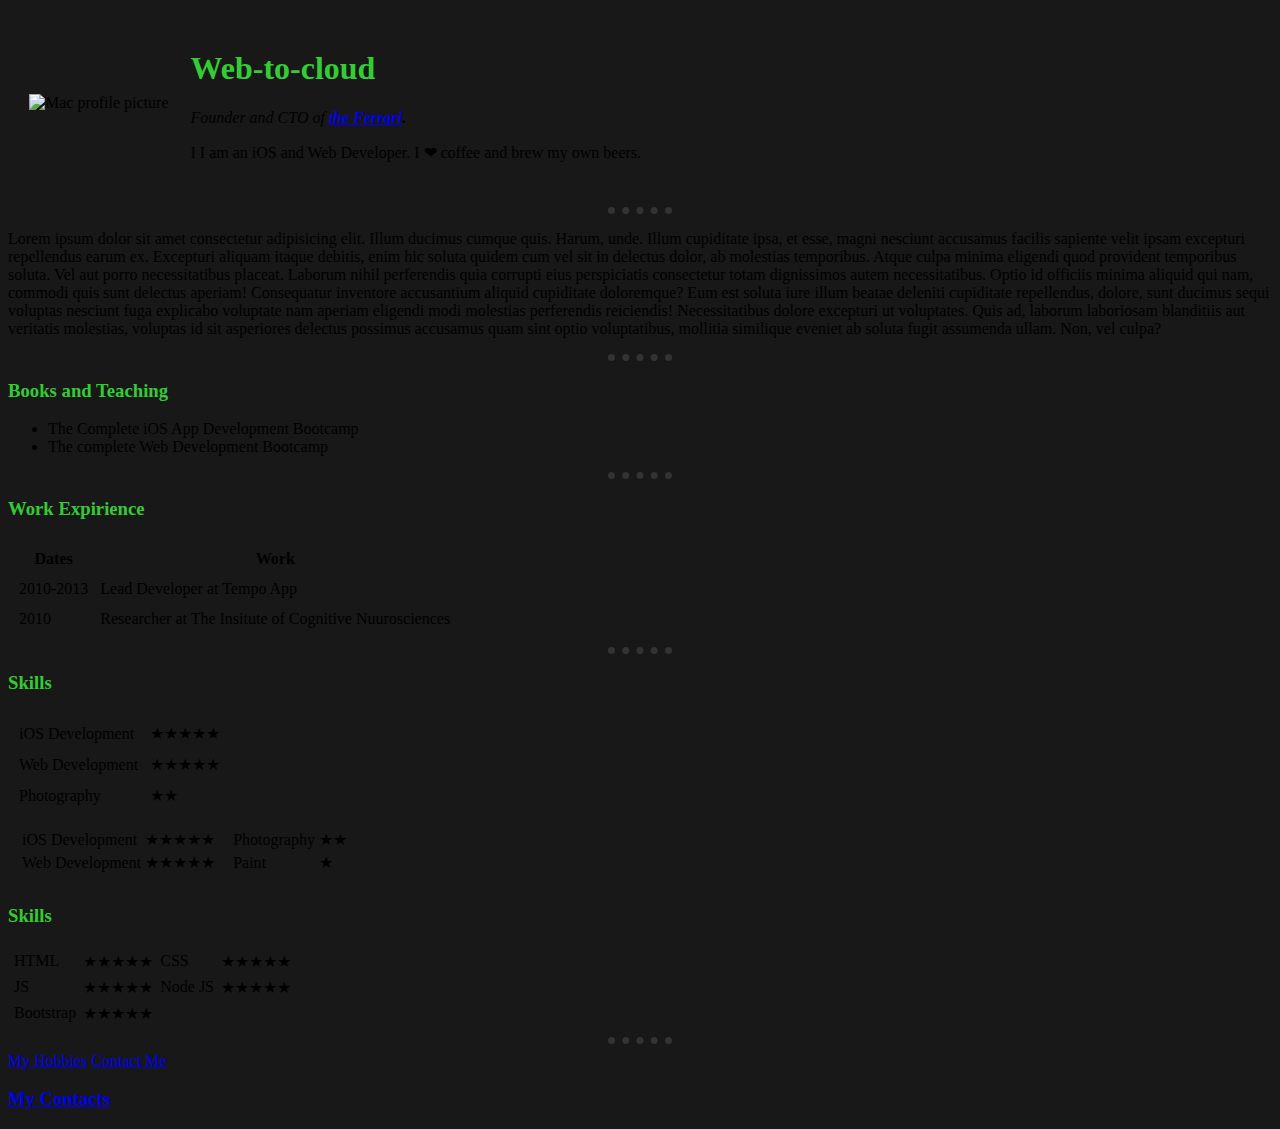
==== index.html @ aaa85b86 "[034] add external CSS" ====
<!DOCTYPE html>
<html lang="en">
  <head>
    <meta charset="UTF-8" />
    <meta name="viewport" content="width=device-width, initial-scale=1.0" />
    <title>❤ Mac's personal site</title>
    <link rel="stylesheet" href="style.css" /> <!-- for my BG -->
    <link rel="stylesheet" href="css/styles.css" />
  </head>
  <body>
    <table cellspacing="20">
      <tr>
        <td>
          <img src="images/R_photo_150x150.png" alt="Mac profile picture" />
        </td>
        <td>
          <h1>Web-to-cloud</h1>
          <p>
            <em
              >Founder and CTO of
              <strong
                ><a
                  href="https://images.unsplash.com/photo-1617654112368-307921291f42?ixlib=rb-1.2.1&ixid=MnwxMjA3fDB8MHxwaG90by1wYWdlfHx8fGVufDB8fHx8&auto=format&fit=crop&w=713&q=80"
                >
                  the Ferrari</a
                >.</strong
              ></em
            >
          </p>
          <p>
            I I am an iOS and Web Developer. I ❤ coffee and brew my own beers.
          </p>
        </td>
      </tr>
    </table>

    <hr />

    <p>
      Lorem ipsum dolor sit amet consectetur adipisicing elit. Illum ducimus
      cumque quis. Harum, unde. Illum cupiditate ipsa, et esse, magni nesciunt
      accusamus facilis sapiente velit ipsam excepturi repellendus earum ex.
      Excepturi aliquam itaque debitis, enim hic soluta quidem cum vel sit in
      delectus dolor, ab molestias temporibus. Atque culpa minima eligendi quod
      provident temporibus soluta. Vel aut porro necessitatibus placeat. Laborum
      nihil perferendis quia corrupti eius perspiciatis consectetur totam
      dignissimos autem necessitatibus. Optio id officiis minima aliquid qui
      nam, commodi quis sunt delectus aperiam! Consequatur inventore accusantium
      aliquid cupiditate doloremque? Eum est soluta iure illum beatae deleniti
      cupiditate repellendus, dolore, sunt ducimus sequi voluptas nesciunt fuga
      explicabo voluptate nam aperiam eligendi modi molestias perferendis
      reiciendis! Necessitatibus dolore excepturi ut voluptates. Quis ad,
      laborum laboriosam blanditiis aut veritatis molestias, voluptas id sit
      asperiores delectus possimus accusamus quam sint optio voluptatibus,
      mollitia similique eveniet ab soluta fugit assumenda ullam. Non, vel
      culpa?
    </p>
    <hr />
    <h3>Books and Teaching</h3>
    <ul>
      <li>The Complete iOS App Development Bootcamp</li>
      <li>The complete Web Development Bootcamp</li>
    </ul>
    <hr />
    <h3>Work Expirience</h3>
    <table cellspacing="10">
      <thead>
        <th>Dates</th>
        <th>Work</th>
      </thead>
      <tbody>
        <tr>
          <td>2010-2013</td>
          <td>Lead Developer at Tempo App</td>
        </tr>
        <tr>
          <td>2010</td>
          <td>Researcher at The Insitute of Cognitive Nuurosciences</td>
        </tr>
      </tbody>
      <tfoot></tfoot>
    </table>
    <hr />

    <h3>Skills</h3>
    <table cellspacing="10">
      <tr>
        <td>iOS Development</td>
        <td>★★★★★</td>
      </tr>
      <tr>
        <td>Web Development</td>
        <td>★★★★★</td>
      </tr>
      <tr>
        <td>Photography</td>
        <td>★★</td>
      </tr>
    </table>

    <table cellspacing="10">
      <tr>
        <td>
          <table>
            <tr>
              <td>iOS Development</td>
              <td>★★★★★</td>
            </tr>
            <tr>
              <td>Web Development</td>
              <td>★★★★★</td>
            </tr>
          </table>
        </td>
        <td>
          <table>
            <tr>
              <td>Photography</td>
              <td>★★</td>
            </tr>
            <tr>
              <td>Paint</td>
              <td>★</td>
            </tr>
          </table>
        </td>
      </tr>
    </table>

    <h3>Skills</h3>
    <table cellspacing="5">
      <tr>
        <td>HTML</td>
        <td>★★★★★</td>
        <td>CSS</td>
        <td>★★★★★</td>
      </tr>
      <tr>
        <td>JS</td>
        <td>★★★★★</td>
        <td>Node JS</td>
        <td>★★★★★</td>
      </tr>
      <tr>
        <td>Bootstrap</td>
        <td>★★★★★</td>
      </tr>
    </table>

    <hr />

    <a href="hobbies.html">My Hobbies</a>
    <a href="contact-me.html">Contact Me</a>

    <h3><a href="contact-me.html">My Contacts</a></h3>
  </body>
</html>
---- css/styles.css ----
body {
  background-color: rgb(24, 24, 24);
}

hr {
  border-style: none;
  /* border-top: 7px dotted #333; */
  border-top: dotted;
  border-color: #333;
  border-width: 7px;
  /* height:  5px; */
  width: 5%;
}

h1 {
    /* color: #66BFBF; */
  /* color: #66FBFB; */
  /* color: yellowgreen; */
  /* color: green; */
  color: #33CC33;
}

h3 {
  /* color: #66BFBF; */
  /* color: #66FBFB; */
  /* color: yellowgreen; */
  /* color: #8bff6e; */
  /* color: green; */
  color: #33CC33;

}
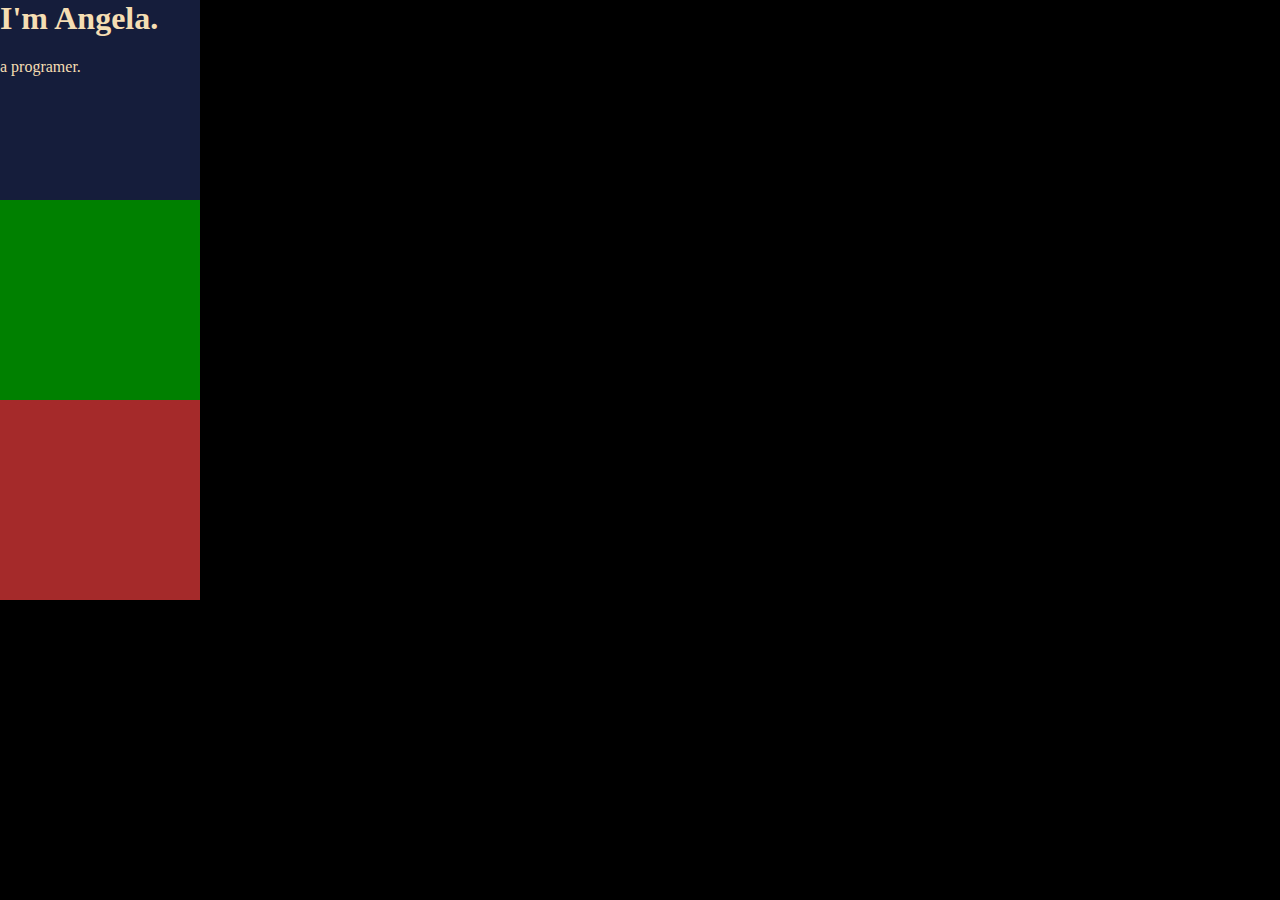
==== commit 3f219352: "[044] add the box model of website styling" ====
--- a/index.html
+++ b/index.html
@@ -3,155 +3,16 @@
   <head>
     <meta charset="UTF-8" />
     <meta name="viewport" content="width=device-width, initial-scale=1.0" />
-    <title>❤ Mac's personal site</title>
-    <link rel="stylesheet" href="style.css" /> <!-- for my BG -->
+    <title>Mac's pesonal site</title>
     <link rel="stylesheet" href="css/styles.css" />
+    <link id="icon" rel="icon" href="css/R_photo_150x150.png" />
   </head>
   <body>
-    <table cellspacing="20">
-      <tr>
-        <td>
-          <img src="images/R_photo_150x150.png" alt="Mac profile picture" />
-        </td>
-        <td>
-          <h1>Web-to-cloud</h1>
-          <p>
-            <em
-              >Founder and CTO of
-              <strong
-                ><a
-                  href="https://images.unsplash.com/photo-1617654112368-307921291f42?ixlib=rb-1.2.1&ixid=MnwxMjA3fDB8MHxwaG90by1wYWdlfHx8fGVufDB8fHx8&auto=format&fit=crop&w=713&q=80"
-                >
-                  the Ferrari</a
-                >.</strong
-              ></em
-            >
-          </p>
-          <p>
-            I I am an iOS and Web Developer. I ❤ coffee and brew my own beers.
-          </p>
-        </td>
-      </tr>
-    </table>
-
-    <hr />
-
-    <p>
-      Lorem ipsum dolor sit amet consectetur adipisicing elit. Illum ducimus
-      cumque quis. Harum, unde. Illum cupiditate ipsa, et esse, magni nesciunt
-      accusamus facilis sapiente velit ipsam excepturi repellendus earum ex.
-      Excepturi aliquam itaque debitis, enim hic soluta quidem cum vel sit in
-      delectus dolor, ab molestias temporibus. Atque culpa minima eligendi quod
-      provident temporibus soluta. Vel aut porro necessitatibus placeat. Laborum
-      nihil perferendis quia corrupti eius perspiciatis consectetur totam
-      dignissimos autem necessitatibus. Optio id officiis minima aliquid qui
-      nam, commodi quis sunt delectus aperiam! Consequatur inventore accusantium
-      aliquid cupiditate doloremque? Eum est soluta iure illum beatae deleniti
-      cupiditate repellendus, dolore, sunt ducimus sequi voluptas nesciunt fuga
-      explicabo voluptate nam aperiam eligendi modi molestias perferendis
-      reiciendis! Necessitatibus dolore excepturi ut voluptates. Quis ad,
-      laborum laboriosam blanditiis aut veritatis molestias, voluptas id sit
-      asperiores delectus possimus accusamus quam sint optio voluptatibus,
-      mollitia similique eveniet ab soluta fugit assumenda ullam. Non, vel
-      culpa?
-    </p>
-    <hr />
-    <h3>Books and Teaching</h3>
-    <ul>
-      <li>The Complete iOS App Development Bootcamp</li>
-      <li>The complete Web Development Bootcamp</li>
-    </ul>
-    <hr />
-    <h3>Work Expirience</h3>
-    <table cellspacing="10">
-      <thead>
-        <th>Dates</th>
-        <th>Work</th>
-      </thead>
-      <tbody>
-        <tr>
-          <td>2010-2013</td>
-          <td>Lead Developer at Tempo App</td>
-        </tr>
-        <tr>
-          <td>2010</td>
-          <td>Researcher at The Insitute of Cognitive Nuurosciences</td>
-        </tr>
-      </tbody>
-      <tfoot></tfoot>
-    </table>
-    <hr />
-
-    <h3>Skills</h3>
-    <table cellspacing="10">
-      <tr>
-        <td>iOS Development</td>
-        <td>★★★★★</td>
-      </tr>
-      <tr>
-        <td>Web Development</td>
-        <td>★★★★★</td>
-      </tr>
-      <tr>
-        <td>Photography</td>
-        <td>★★</td>
-      </tr>
-    </table>
-
-    <table cellspacing="10">
-      <tr>
-        <td>
-          <table>
-            <tr>
-              <td>iOS Development</td>
-              <td>★★★★★</td>
-            </tr>
-            <tr>
-              <td>Web Development</td>
-              <td>★★★★★</td>
-            </tr>
-          </table>
-        </td>
-        <td>
-          <table>
-            <tr>
-              <td>Photography</td>
-              <td>★★</td>
-            </tr>
-            <tr>
-              <td>Paint</td>
-              <td>★</td>
-            </tr>
-          </table>
-        </td>
-      </tr>
-    </table>
-
-    <h3>Skills</h3>
-    <table cellspacing="5">
-      <tr>
-        <td>HTML</td>
-        <td>★★★★★</td>
-        <td>CSS</td>
-        <td>★★★★★</td>
-      </tr>
-      <tr>
-        <td>JS</td>
-        <td>★★★★★</td>
-        <td>Node JS</td>
-        <td>★★★★★</td>
-      </tr>
-      <tr>
-        <td>Bootstrap</td>
-        <td>★★★★★</td>
-      </tr>
-    </table>
-
-    <hr />
-
-    <a href="hobbies.html">My Hobbies</a>
-    <a href="contact-me.html">Contact Me</a>
-
-    <h3><a href="contact-me.html">My Contacts</a></h3>
+    <div class="top-container">
+      <h1>I'm Angela.</h1>
+      <p>a programer.</p>
+    </div>
+    <div class="middle-container"></div>
+    <div class="bottom-container"></div>
   </body>
 </html>
--- a/css/styles.css
+++ b/css/styles.css
@@ -1,33 +1,32 @@
 body {
-  background-color: rgb(24, 24, 24);
+  background-color: black;
+  color: wheat;
+  margin: 0;
+}
+h1 {
+  margin-top: 0;
 }
 
-hr {
-  border-style: none;
-  /* border-top: 7px dotted #333; */
-  border-top: dotted;
-  border-color: #333;
-  border-width: 7px;
-  /* height:  5px; */
-  width: 5%;
+.top-container {
+  background-color: #151d3b;
+  height: 200px;
+  width: 200px;
 }
 
-h1 {
-    /* color: #66BFBF; */
-  /* color: #66FBFB; */
-  /* color: yellowgreen; */
-  /* color: green; */
-  color: #33CC33;
+.middle-container {
+  background-color: green;
+  height: 200px;
+  width: 200px;
 }
 
-h3 {
-  /* color: #66BFBF; */
-  /* color: #66FBFB; */
-  /* color: yellowgreen; */
-  /* color: #8bff6e; */
-  /* color: green; */
-  color: #33CC33;
-
+.bottom-container {
+  background-color: brown;
+  height: 200px;
+  width: 200px;
 }
 
-
+#icon {
+  width: 2px;
+  /* width: 100%; */
+  /* height: 100%; */
+}
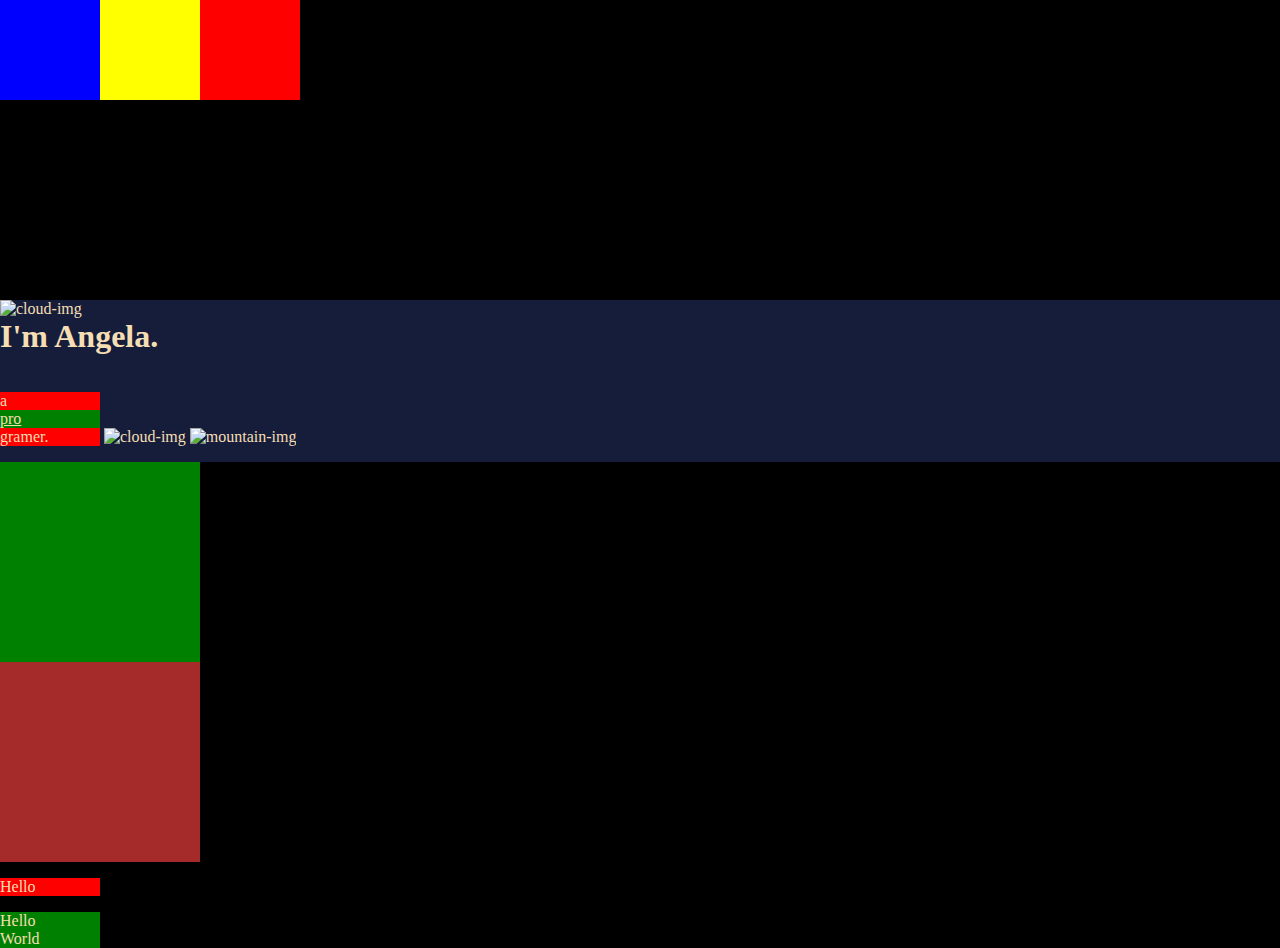
==== commit 1a4eb9bc: "[047] CSS add static and relative positioning" ====
--- a/index.html
+++ b/index.html
@@ -8,11 +8,24 @@
     <link id="icon" rel="icon" href="css/R_photo_150x150.png" />
   </head>
   <body>
+
+    <div class="red"></div>
+    <div class="blue"></div>
+    <div class="yellow"></div>
+
     <div class="top-container">
+      <img src="images/cloud.png" alt="cloud-img" />
       <h1>I'm Angela.</h1>
-      <p>a programer.</p>
+      <p>a <span class="pro">pro</span>gramer.</p>
+      <img src="images/cloud.png" alt="cloud-img" />
+      <img src="images/mountain.png" alt="mountain-img" />
     </div>
     <div class="middle-container"></div>
     <div class="bottom-container"></div>
+
+    <p>Hello</p>
+    <p class="second-p">World</p>
+    <span>Hello</span>
+    <span>World</span>
   </body>
 </html>
--- a/css/styles.css
+++ b/css/styles.css
@@ -9,8 +9,8 @@
 
 .top-container {
   background-color: #151d3b;
-  height: 200px;
-  width: 200px;
+  /* height: 200px;
+  width: 200px; */
 }
 
 .middle-container {
@@ -25,8 +25,83 @@
   width: 200px;
 }
 
+.pro {
+  text-decoration: underline;
+}
+
+p {
+  background-color: red;
+  width: 100px;
+  display: inline-block;
+}
+
+.second-p {
+  /* display: none; */
+  visibility: hidden;
+}
+
+span {
+  background-color: green;
+  width: 100px;
+  display: block;
+}
+
+.red {
+  background-color: red;
+  height: 100px;
+  width: 100px;
+  position: relative;
+  left: 200px;
+}
+
+.blue {
+  background-color: blue;
+  height: 100px;
+  width: 100px;
+  position: relative;
+  bottom: 100px;
+  
+}
+
+.yellow {
+  background-color: yellow;
+  height: 100px;
+  width: 100px;
+  position: relative;
+  left: 100px;
+  bottom: 200px;
+}
+
+/* .red {
+  background-color: red;
+  height: 100px;
+  width: 100px;
+  display: inline-block;
+  position: relative;
+  left: 200px;
+}
+
+.blue {
+  background-color: blue;
+  height: 100px;
+  width: 100px;
+  display: inline-block;
+  position: relative;
+  right: 100px;
+}
+
+.yellow {
+  background-color: yellow;
+  height: 100px;
+  width: 100px;
+  display: inline-block;
+  position: relative;
+  right: 100px;
+} */
+
 #icon {
-  width: 2px;
+  width: 5px;
+  height: 5px;
   /* width: 100%; */
   /* height: 100%; */
 }
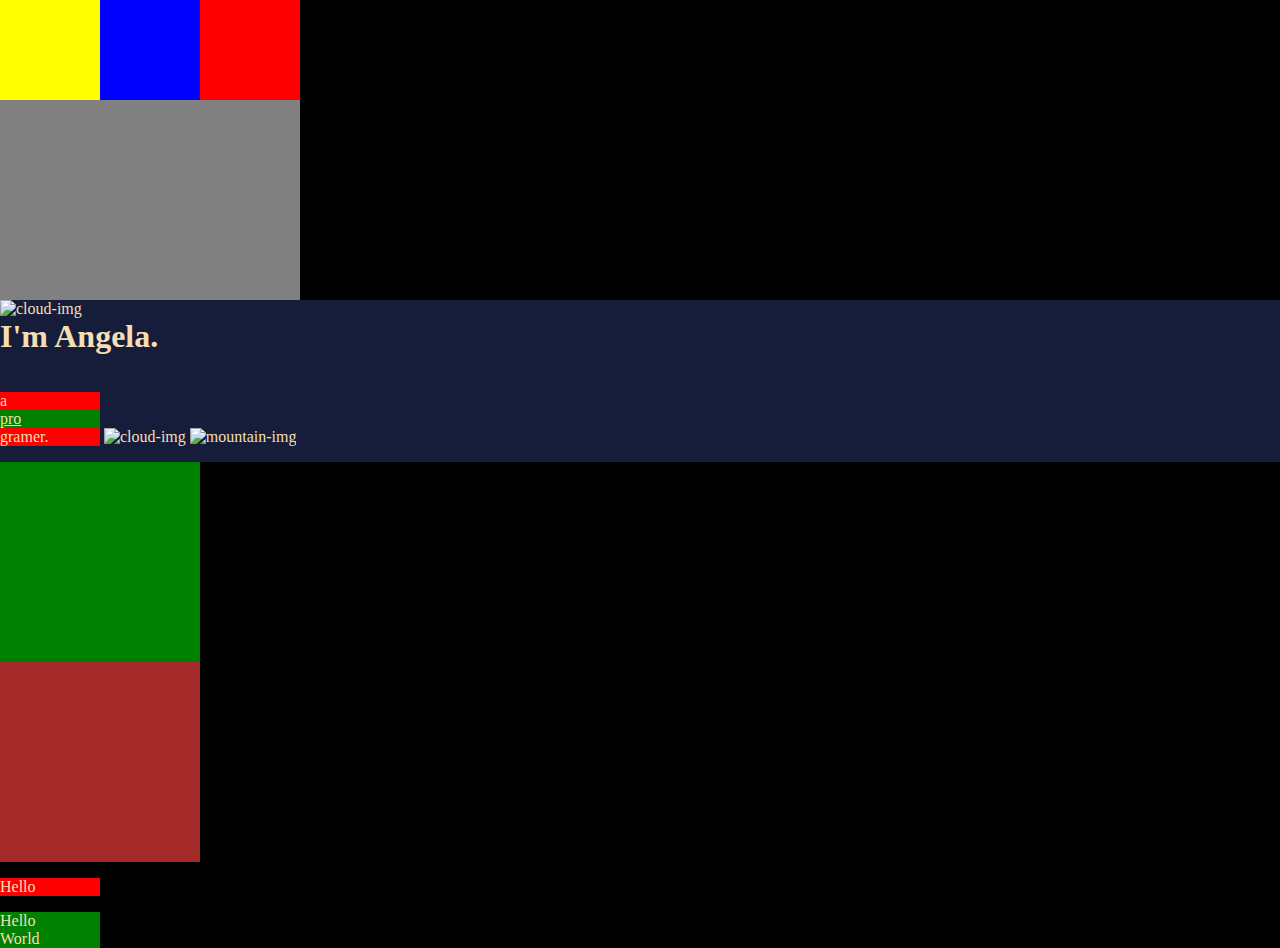
==== commit fec4dbb9: "[048] add absolute positioning parent container" ====
--- a/index.html
+++ b/index.html
@@ -8,8 +8,7 @@
     <link id="icon" rel="icon" href="css/R_photo_150x150.png" />
   </head>
   <body>
-
-    <div class="red"></div>
+    <div class="container"><div class="red"></div></div>
     <div class="blue"></div>
     <div class="yellow"></div>
 
--- a/css/styles.css
+++ b/css/styles.css
@@ -46,7 +46,47 @@
   display: block;
 }
 
+.container {
+  position: relative;
+  height: 300px;
+  width: 300px;
+  background-color: grey;
+}
+
 .red {
+  background-color: red;
+  height: 100px;
+  width: 100px;
+  position: absolute;
+  right: 0;
+}
+
+.blue {
+  background-color: blue;
+  height: 100px;
+  width: 100px;
+  position: absolute;
+  top: 0;
+  left: 100px;  
+}
+
+.yellow {
+  background-color: yellow;
+  height: 100px;
+  width: 100px;
+  position: absolute;
+  top: 0;
+}
+
+
+#icon {
+  width: 5px;
+  height: 5px;
+  /* width: 100%; */
+  /* height: 100%; */
+}
+
+/* .red {
   background-color: red;
   height: 100px;
   width: 100px;
@@ -70,38 +110,4 @@
   position: relative;
   left: 100px;
   bottom: 200px;
-}
-
-/* .red {
-  background-color: red;
-  height: 100px;
-  width: 100px;
-  display: inline-block;
-  position: relative;
-  left: 200px;
-}
-
-.blue {
-  background-color: blue;
-  height: 100px;
-  width: 100px;
-  display: inline-block;
-  position: relative;
-  right: 100px;
-}
-
-.yellow {
-  background-color: yellow;
-  height: 100px;
-  width: 100px;
-  display: inline-block;
-  position: relative;
-  right: 100px;
 } */
-
-#icon {
-  width: 5px;
-  height: 5px;
-  /* width: 100%; */
-  /* height: 100%; */
-}
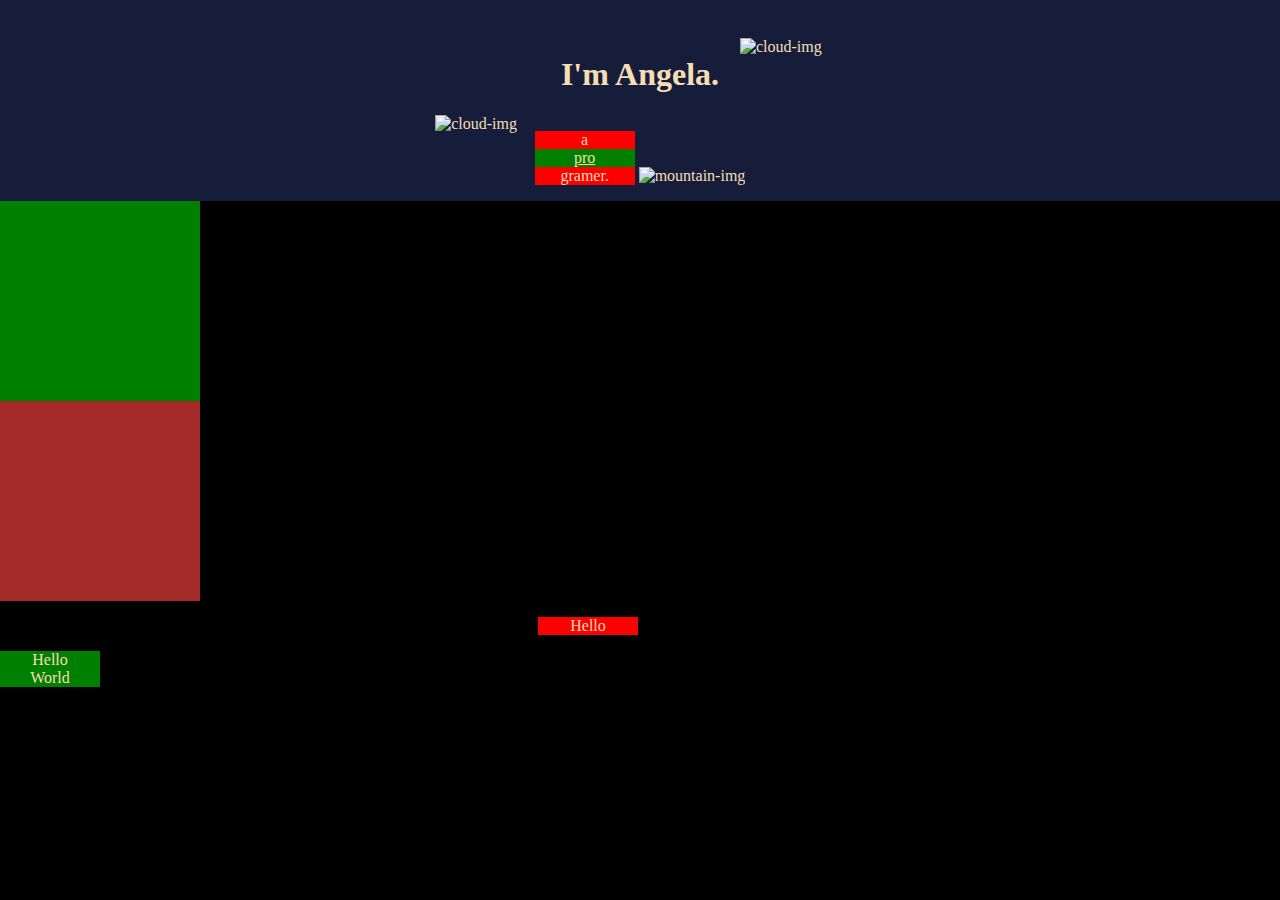
==== commit 0d0a989f: "[049] add center elements with CSS challenge" ====
--- a/index.html
+++ b/index.html
@@ -8,15 +8,12 @@
     <link id="icon" rel="icon" href="css/R_photo_150x150.png" />
   </head>
   <body>
-    <div class="container"><div class="red"></div></div>
-    <div class="blue"></div>
-    <div class="yellow"></div>
 
     <div class="top-container">
-      <img src="images/cloud.png" alt="cloud-img" />
+      <img class="top-cloud" src="images/cloud.png" alt="cloud-img" />
       <h1>I'm Angela.</h1>
       <p>a <span class="pro">pro</span>gramer.</p>
-      <img src="images/cloud.png" alt="cloud-img" />
+      <img class="bottom-cloud" src="images/cloud.png" alt="cloud-img" />
       <img src="images/mountain.png" alt="mountain-img" />
     </div>
     <div class="middle-container"></div>
--- a/css/styles.css
+++ b/css/styles.css
@@ -2,6 +2,7 @@
   background-color: black;
   color: wheat;
   margin: 0;
+  text-align: center;
 }
 h1 {
   margin-top: 0;
@@ -46,38 +47,18 @@
   display: block;
 }
 
-.container {
+.top-cloud {
+  /* display: block; */
+  /* position: absolute; */
   position: relative;
-  height: 300px;
-  width: 300px;
-  background-color: grey;
+  margin-top: 3%;
+  margin-left: 22%;
 }
 
-.red {
-  background-color: red;
-  height: 100px;
-  width: 100px;
+.bottom-cloud {
   position: absolute;
-  right: 0;
+  left: 34%;
 }
-
-.blue {
-  background-color: blue;
-  height: 100px;
-  width: 100px;
-  position: absolute;
-  top: 0;
-  left: 100px;  
-}
-
-.yellow {
-  background-color: yellow;
-  height: 100px;
-  width: 100px;
-  position: absolute;
-  top: 0;
-}
-
 
 #icon {
   width: 5px;
@@ -85,29 +66,3 @@
   /* width: 100%; */
   /* height: 100%; */
 }
-
-/* .red {
-  background-color: red;
-  height: 100px;
-  width: 100px;
-  position: relative;
-  left: 200px;
-}
-
-.blue {
-  background-color: blue;
-  height: 100px;
-  width: 100px;
-  position: relative;
-  bottom: 100px;
-  
-}
-
-.yellow {
-  background-color: yellow;
-  height: 100px;
-  width: 100px;
-  position: relative;
-  left: 100px;
-  bottom: 200px;
-} */
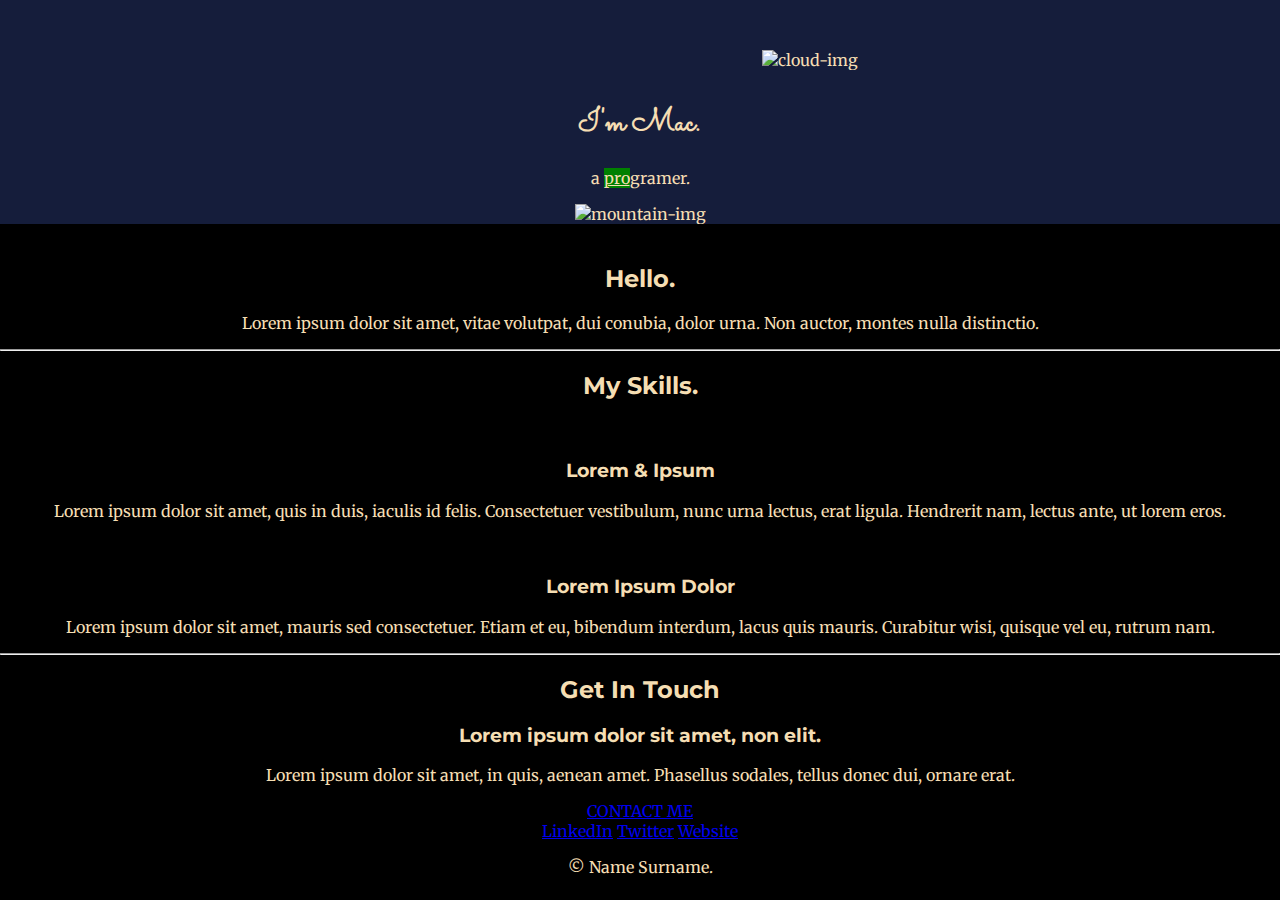
==== commit 057aad3c: "[052] add stub code" ====
--- a/index.html
+++ b/index.html
@@ -3,25 +3,60 @@
   <head>
     <meta charset="UTF-8" />
     <meta name="viewport" content="width=device-width, initial-scale=1.0" />
-    <title>Mac's pesonal site</title>
+    <title>Mac's personal site</title>
     <link rel="stylesheet" href="css/styles.css" />
     <link id="icon" rel="icon" href="css/R_photo_150x150.png" />
+    <link rel="preconnect" href="https://fonts.googleapis.com" />
+    <link rel="preconnect" href="https://fonts.gstatic.com" crossorigin />
+    <link
+      href="https://fonts.googleapis.com/css2?family=Merriweather&family=Montserrat&family=Sacramento&display=swap"
+      rel="stylesheet"
+    />
   </head>
   <body>
-
     <div class="top-container">
       <img class="top-cloud" src="images/cloud.png" alt="cloud-img" />
-      <h1>I'm Angela.</h1>
+      <h1>I'm Mac.</h1>
       <p>a <span class="pro">pro</span>gramer.</p>
       <img class="bottom-cloud" src="images/cloud.png" alt="cloud-img" />
       <img src="images/mountain.png" alt="mountain-img" />
     </div>
-    <div class="middle-container"></div>
-    <div class="bottom-container"></div>
-
-    <p>Hello</p>
-    <p class="second-p">World</p>
-    <span>Hello</span>
-    <span>World</span>
+    <div class="middle-container">
+      <div class="profile">
+        <img src="" alt="">
+        <h2>Hello.</h2>
+        <p>Lorem ipsum dolor sit amet, vitae volutpat, dui conubia, dolor urna. Non auctor, montes nulla distinctio.</p>
+      </div>
+      <hr>
+      <div class="skills">
+        <h2>My Skills.</h2>
+        <div class="skill-row">
+          <img class="" src="" alt="">
+          <h3>Lorem & Ipsum</h3>
+          <p>Lorem ipsum dolor sit amet, quis in duis, iaculis id felis. Consectetuer vestibulum, nunc urna lectus, erat ligula. Hendrerit nam, lectus ante, ut lorem eros.</p>
+        </div>
+        <div class="skill-row">
+          <img class="" src="" alt="">
+          <h3>Lorem Ipsum Dolor</h3>
+          <p>Lorem ipsum dolor sit amet, mauris sed consectetuer. Etiam et eu, bibendum interdum, lacus quis mauris. Curabitur wisi, quisque vel eu, rutrum nam.</p>
+        </div>
+      </div>
+      <hr>
+      <div class="contact-me">
+        <h2>Get In Touch</h2>
+        <h3>Lorem ipsum dolor sit amet, non elit.</h3>
+        <p>Lorem ipsum dolor sit amet, in quis, aenean amet. Phasellus sodales, tellus donec dui, ornare erat.</p>
+        <a class="btn" href="mailto:name@email.com">CONTACT ME</a>
+      </div>
+    </div>
+    
+    
+    <div class="bottom-container">
+      <a class="footer-link" href="https://www.linkedin.com/">LinkedIn</a>
+      <a class="footer-link" href="https://twitter.com/">Twitter</a>
+      <a class="footer-link" href="https://www.appbrewery.co/">Website</a>
+      <p>© Name Surname.</p>
+    </div>
+    
   </body>
 </html>
--- a/css/styles.css
+++ b/css/styles.css
@@ -3,53 +3,62 @@
   color: wheat;
   margin: 0;
   text-align: center;
+  font-family: 'Merriweather', serif;
 }
 h1 {
   margin-top: 0;
+  font-family: 'Sacramento', cursive;
+}
+
+h2 {
+  font-family: 'Montserrat', sans-serif;
+}
+
+h3 {
+  font-family: 'Montserrat', sans-serif;
 }
 
 .top-container {
   background-color: #151d3b;
-  /* height: 200px;
-  width: 200px; */
-}
+  position: relative;
+  padding-top: 100px;
+  }
 
 .middle-container {
-  background-color: green;
-  height: 200px;
-  width: 200px;
 }
 
 .bottom-container {
-  background-color: brown;
-  height: 200px;
-  width: 200px;
 }
 
 .pro {
   text-decoration: underline;
 }
 
-p {
-  background-color: red;
-  width: 100px;
-  display: inline-block;
-}
-
-.second-p {
-  /* display: none; */
-  visibility: hidden;
-}
 
 span {
   background-color: green;
-  width: 100px;
-  display: block;
 }
 
 .top-cloud {
-  /* display: block; */
-  /* position: absolute; */
+  position: absolute;
+  right: 33%;
+  top: 50px;
+}
+
+.bottom-cloud {
+  position: absolute;
+  left: 33%;
+  bottom: 300px;
+}
+
+#icon {
+  width: 5px;
+  height: 5px;
+  /* width: 100%; */
+  /* height: 100%; */
+}
+
+/* .top-cloud {
   position: relative;
   margin-top: 3%;
   margin-left: 22%;
@@ -58,11 +67,4 @@
 .bottom-cloud {
   position: absolute;
   left: 34%;
-}
-
-#icon {
-  width: 5px;
-  height: 5px;
-  /* width: 100%; */
-  /* height: 100%; */
-}
+} */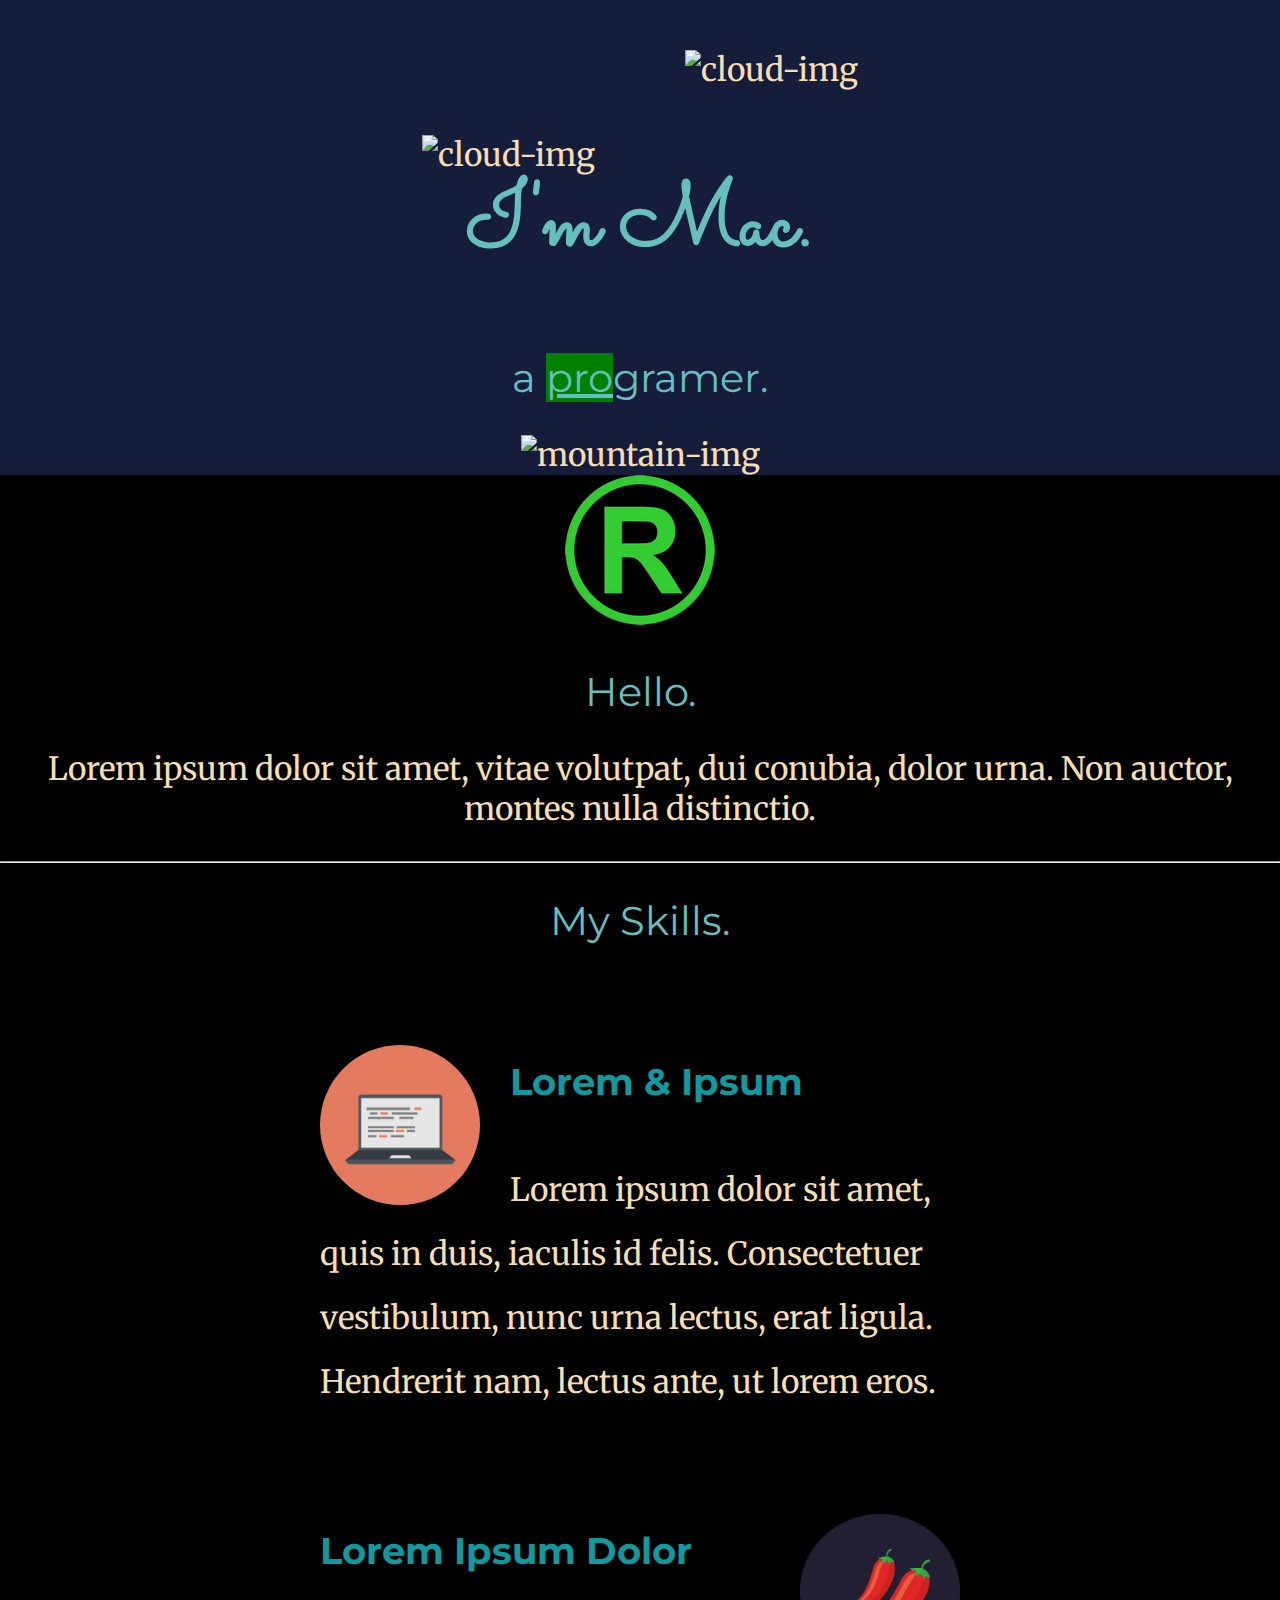
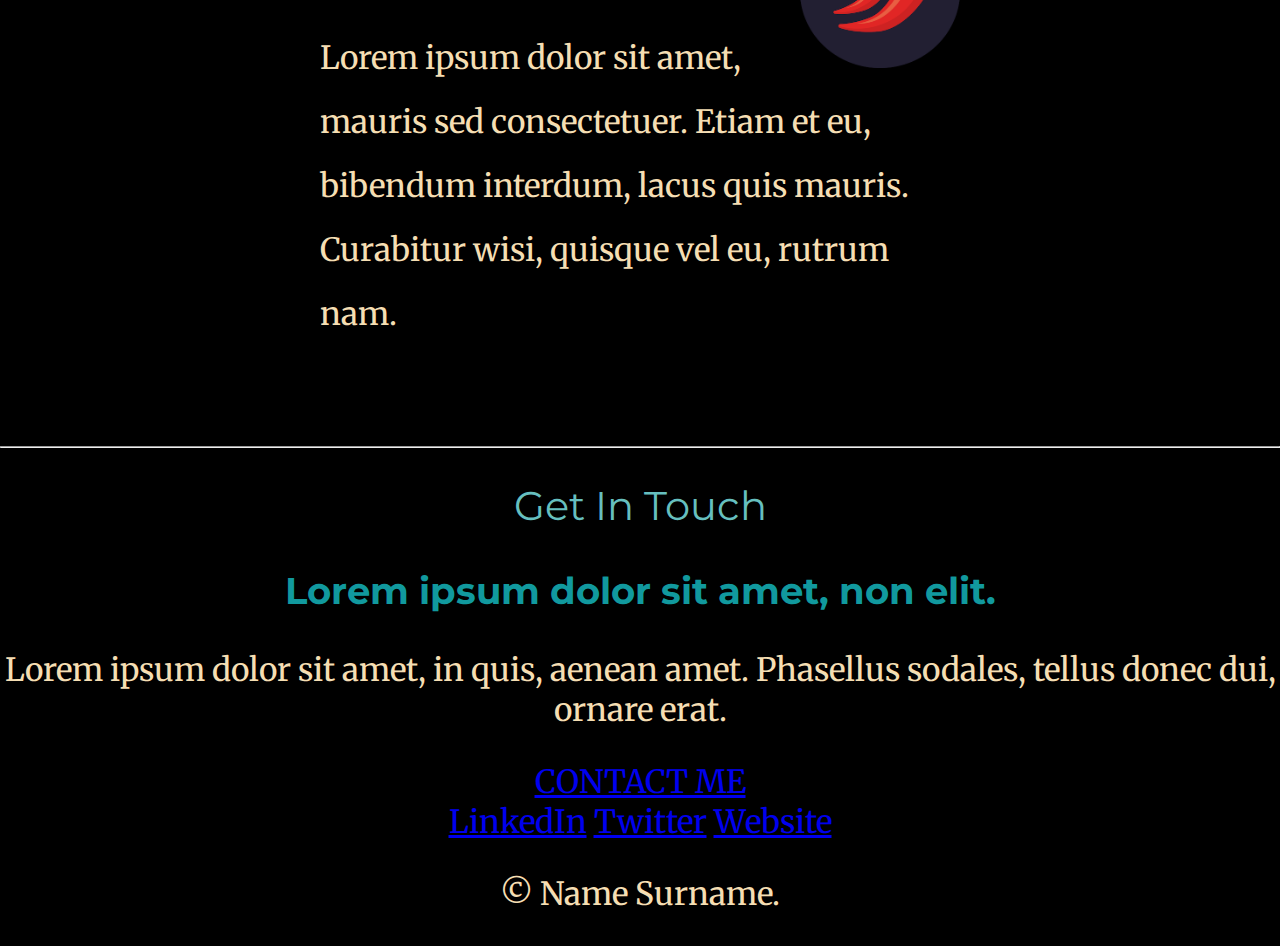
==== commit c8ca772f: "[058] add CSS float and clear properties" ====
--- a/index.html
+++ b/index.html
@@ -6,6 +6,7 @@
     <title>Mac's personal site</title>
     <link rel="stylesheet" href="css/styles.css" />
     <link id="icon" rel="icon" href="css/R_photo_150x150.png" />
+    <!-- <link id="icon" rel="icon" href="css/1_photo_150x150.png" /> -->
     <link rel="preconnect" href="https://fonts.googleapis.com" />
     <link rel="preconnect" href="https://fonts.gstatic.com" crossorigin />
     <link
@@ -17,46 +18,58 @@
     <div class="top-container">
       <img class="top-cloud" src="images/cloud.png" alt="cloud-img" />
       <h1>I'm Mac.</h1>
-      <p>a <span class="pro">pro</span>gramer.</p>
+      <h2>a <span class="pro">pro</span>gramer.</h2>
       <img class="bottom-cloud" src="images/cloud.png" alt="cloud-img" />
       <img src="images/mountain.png" alt="mountain-img" />
     </div>
     <div class="middle-container">
       <div class="profile">
-        <img src="" alt="">
+        <img src="css/R_photo_150x150.png" alt="mac-img" />
         <h2>Hello.</h2>
-        <p>Lorem ipsum dolor sit amet, vitae volutpat, dui conubia, dolor urna. Non auctor, montes nulla distinctio.</p>
+        <p>
+          Lorem ipsum dolor sit amet, vitae volutpat, dui conubia, dolor urna.
+          Non auctor, montes nulla distinctio.
+        </p>
       </div>
-      <hr>
+      <hr />
       <div class="skills">
         <h2>My Skills.</h2>
         <div class="skill-row">
-          <img class="" src="" alt="">
+          <img class="computer-img" src="images\computer.png" alt="" />
           <h3>Lorem & Ipsum</h3>
-          <p>Lorem ipsum dolor sit amet, quis in duis, iaculis id felis. Consectetuer vestibulum, nunc urna lectus, erat ligula. Hendrerit nam, lectus ante, ut lorem eros.</p>
+          <p>
+            Lorem ipsum dolor sit amet, quis in duis, iaculis id felis.
+            Consectetuer vestibulum, nunc urna lectus, erat ligula. Hendrerit
+            nam, lectus ante, ut lorem eros.
+          </p>
         </div>
         <div class="skill-row">
-          <img class="" src="" alt="">
+          <img class="chilli-img" src="images\chillies.png" alt="" />
           <h3>Lorem Ipsum Dolor</h3>
-          <p>Lorem ipsum dolor sit amet, mauris sed consectetuer. Etiam et eu, bibendum interdum, lacus quis mauris. Curabitur wisi, quisque vel eu, rutrum nam.</p>
+          <p>
+            Lorem ipsum dolor sit amet, mauris sed consectetuer. Etiam et eu,
+            bibendum interdum, lacus quis mauris. Curabitur wisi, quisque vel
+            eu, rutrum nam.
+          </p>
         </div>
       </div>
-      <hr>
+      <hr />
       <div class="contact-me">
         <h2>Get In Touch</h2>
         <h3>Lorem ipsum dolor sit amet, non elit.</h3>
-        <p>Lorem ipsum dolor sit amet, in quis, aenean amet. Phasellus sodales, tellus donec dui, ornare erat.</p>
+        <p>
+          Lorem ipsum dolor sit amet, in quis, aenean amet. Phasellus sodales,
+          tellus donec dui, ornare erat.
+        </p>
         <a class="btn" href="mailto:name@email.com">CONTACT ME</a>
       </div>
     </div>
-    
-    
+
     <div class="bottom-container">
       <a class="footer-link" href="https://www.linkedin.com/">LinkedIn</a>
       <a class="footer-link" href="https://twitter.com/">Twitter</a>
       <a class="footer-link" href="https://www.appbrewery.co/">Website</a>
       <p>© Name Surname.</p>
     </div>
-    
   </body>
 </html>
--- a/css/styles.css
+++ b/css/styles.css
@@ -4,17 +4,24 @@
   margin: 0;
   text-align: center;
   font-family: 'Merriweather', serif;
+  font-size: 200%;
 }
 h1 {
-  margin-top: 0;
+  color: #66BFBF;
+  font-size: 5.625rem;   /* 100% = 16px;  90px / 16px = 562.5%; 5.625em = 562.5% = 90px   */
+  margin-top: 50px auto 0 auto;
   font-family: 'Sacramento', cursive;
 }
 
 h2 {
+  color: #66BFBF;
   font-family: 'Montserrat', sans-serif;
+  font-size: 2.5rem;
+  font-weight: normal;
 }
 
 h3 {
+  color: #11999E;
   font-family: 'Montserrat', sans-serif;
 }
 
@@ -24,10 +31,36 @@
   padding-top: 100px;
   }
 
-.middle-container {
+/* .middle-container {
 }
 
 .bottom-container {
+} */
+
+.skill-row {
+  /* display: inline-block; */ /* makes center (my solution) */
+  width: 50%;
+  margin: 100px auto 100px auto; /* makes center (not my solution) */
+  text-align: left;
+  line-height: 2;
+}
+
+/* my solution to the challenge - Make each skill image have 25% the width of the skill row */
+/* .skill-row > img { 
+  width: 25%;
+} */
+
+.computer-img {
+  width: 25%;
+  float: left;
+  margin-right: 30px;
+  border-radius: 50%;
+}
+
+.chilli-img {
+  width: 25%;
+  float: right;
+  margin-left: 30px;
 }
 
 .pro {
